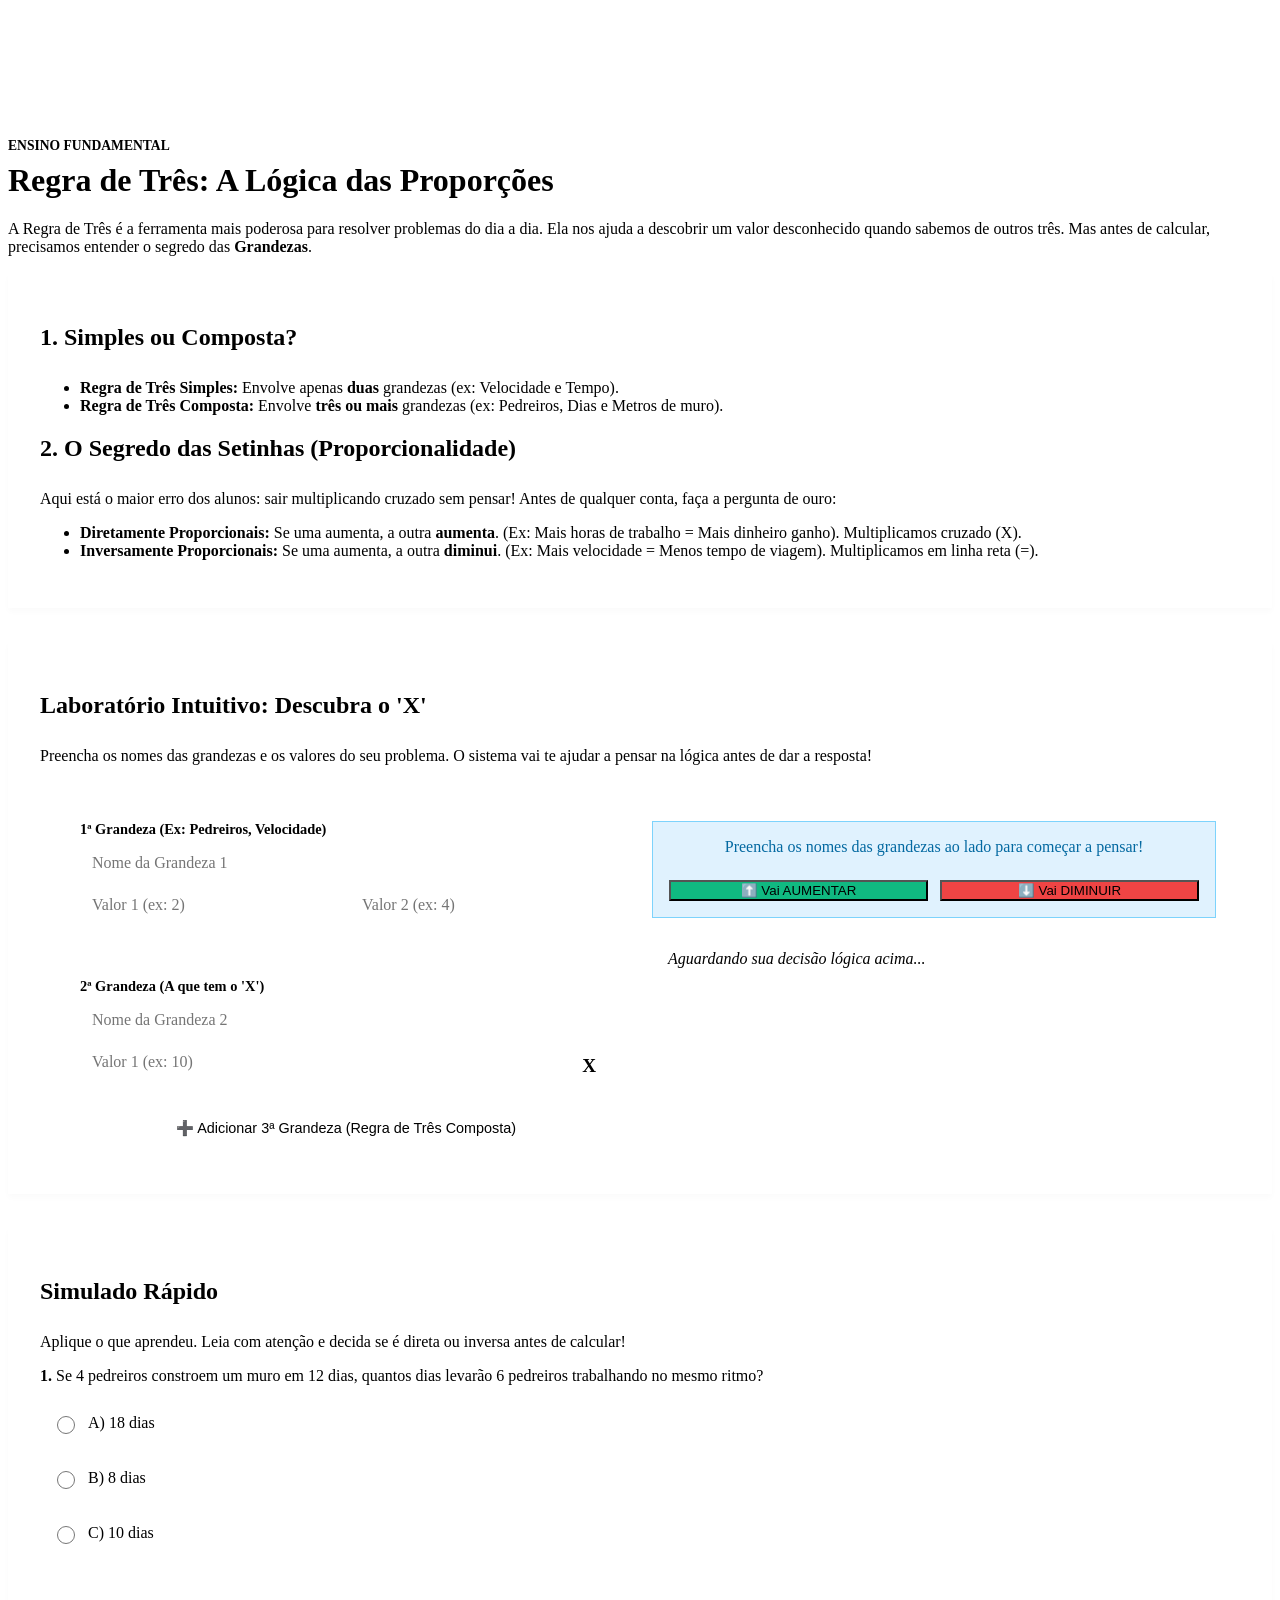
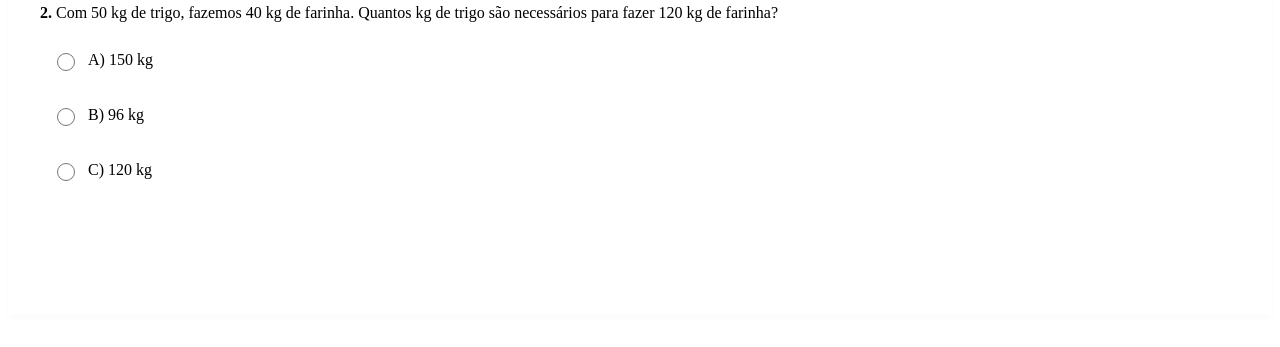
==== aulas/matematica/regra-de-tres/index.html @ 2fa043aa "Adicionando mais módulos de matemática" ====
<!DOCTYPE html>
<html lang="pt-BR">
<head>
  <meta charset="UTF-8">
  <meta name="viewport" content="width=device-width, initial-scale=1.0">
  <link rel="icon" href="../../../src/img/favicon.svg" type="image/svg+xml">
  <link rel="stylesheet" href="../../../src/css/aula.css">
  <title>Apostila Interativa: Regra de Três | Prof. Rafael Guimarães</title>
  <style>

    /* --- INÍCIO: NOVOS ESTILOS QUADRO DE GIZ --- */
    .quadro-giz {
      background: #1e3f20; /* Verde escuro escolar */
      border: 8px solid #8b5a2b; /* Borda de madeira */
      border-radius: 4px;
      padding: 24px;
      color: #e5e7eb; /* Cor do giz branco */
      font-family: 'Comic Sans MS', 'Chalkboard SE', cursive, sans-serif;
      box-shadow: inset 0 0 12px rgba(0,0,0,0.6), 4px 4px 8px rgba(0,0,0,0.2);
      min-height: 180px;
    }
    
    /* Cores do giz no quadro */
    .quadro-giz table th { color: #facc15 !important; border-bottom: 2px dashed #e5e7eb; } 
    .quadro-giz .giz-vermelho { color: #f87171; }
    .quadro-giz .giz-verde { color: #4ade80; }
    .quadro-giz .giz-amarelo { color: #facc15; }

    /* Animação simulando a escrita */
    .escrevendo {
      opacity: 0;
      animation: aparecer 0.2s forwards;
    }
    @keyframes aparecer { to { opacity: 1; } }
    
    .delay-1 { animation-delay: 0.5s; }
    .delay-2 { animation-delay: 1.5s; }
    .delay-3 { animation-delay: 2.5s; }
    .delay-4 { animation-delay: 3.5s; }
    /* --- FIM: NOVOS ESTILOS QUADRO DE GIZ --- */



    /* Reaproveitando suas variáveis e estilos base */
    .input-number-custom, .input-text-custom {
      background: var(--surface-2); border: 1px solid var(--line); color: var(--ink);
      font-family: var(--font-mono); font-size: 1rem; padding: 8px 12px;
      border-radius: var(--radius-sm); width: 100%; box-sizing: border-box; margin-bottom: 8px;
    }
    .input-number-custom:focus, .input-text-custom:focus { outline: 2px solid var(--brand); border-color: transparent; }
    
    .apostila-section { background: var(--surface-1); padding: 32px; border-radius: var(--radius-md); border: 1px solid var(--line); margin-bottom: 32px; box-shadow: 0 4px 6px rgba(0,0,0,0.02); }
    .apostila-section h2 { color: var(--brand-strong); border-bottom: 2px solid var(--surface-2); padding-bottom: 8px; }
    .apostila-section h3 { color: var(--ink-dark); margin-top: 24px; }
    
    .math-block { background: var(--surface-2); padding: 16px; border-radius: var(--radius-sm); text-align: center; font-family: var(--font-mono); font-size: 1.2rem; margin: 16px 0; border-left: 4px solid var(--brand); color: var(--ink-dark); }
    
    .dashboard { display: grid; grid-template-columns: 1fr 1fr; gap: 24px; background: var(--surface-2); padding: 24px; border-radius: var(--radius-md); }
    @media(max-width: 768px) { .dashboard { grid-template-columns: 1fr; } }
    
    .control-group { background: var(--surface-1); padding: 16px; border-radius: var(--radius-sm); border: 1px solid var(--line); }
    .control-group label { font-weight: bold; color: var(--ink-dark); font-size: 0.9rem; display: block; margin-bottom: 8px; }
    
    .btn-simulado { background: var(--brand); color: white; border: none; padding: 12px 24px; border-radius: var(--radius-sm); font-size: 1rem; cursor: pointer; font-weight: bold; transition: background 0.2s; }
    .btn-simulado:hover { background: var(--brand-strong); }
    
    .btn-action { width: 100%; margin-top: 8px; display: flex; align-items: center; justify-content: center; gap: 8px; }
    .btn-increase { background: #10b981; } .btn-increase:hover { background: #059669; }
    .btn-decrease { background: #ef4444; } .btn-decrease:hover { background: #dc2626; }

    .logic-box { background: #e0f2fe; border: 1px solid #7dd3fc; padding: 16px; border-radius: var(--radius-sm); margin-top: 16px; text-align: center; }
    .logic-box p { margin: 0 0 12px 0; color: #0369a1; font-weight: 500; }

    /* Quiz */
    .question { margin-bottom: 24px; padding-bottom: 24px; border-bottom: 1px solid var(--line); }
    .options { display: flex; flex-direction: column; gap: 10px; margin-top: 12px; }
    .option-label { display: flex; align-items: center; gap: 10px; padding: 12px; background: var(--surface-2); border: 1px solid var(--line); border-radius: var(--radius-sm); cursor: pointer; transition: 0.2s; }
    .option-label:hover { background: #e2e8f0; }
    .option-label input { width: 18px; height: 18px; cursor: pointer; }
    .feedback { margin-top: 12px; padding: 12px; border-radius: var(--radius-sm); display: none; font-weight: 500; }
    .feedback.correct { display: block; background: #d1fae5; color: #065f46; border: 1px solid #10b981; }
    .feedback.incorrect { display: block; background: #fee2e2; color: #991b1b; border: 1px solid #ef4444; }
  </style>
</head>
<body>

  <site-header></site-header>

  <main class="section" style="padding-top: 110px;">
    <div class="container">
      <br>
      <span class="eyebrow" style="color: var(--brand); font-weight: bold; text-transform: uppercase; font-size: 0.85rem;">Ensino Fundamental</span>

      <h1 class="section-title" style="color: var(--ink-dark); margin-top: 8px;">Regra de Três: A Lógica das Proporções</h1>
      <p>A Regra de Três é a ferramenta mais poderosa para resolver problemas do dia a dia. Ela nos ajuda a descobrir um valor desconhecido quando sabemos de outros três. Mas antes de calcular, precisamos entender o segredo das <strong>Grandezas</strong>.</p>

      <section class="apostila-section">
        <h2>1. Simples ou Composta?</h2>
        <ul>
          <li><strong>Regra de Três Simples:</strong> Envolve apenas <strong>duas</strong> grandezas (ex: Velocidade e Tempo).</li>
          <li><strong>Regra de Três Composta:</strong> Envolve <strong>três ou mais</strong> grandezas (ex: Pedreiros, Dias e Metros de muro).</li>
        </ul>
        
        <h2>2. O Segredo das Setinhas (Proporcionalidade)</h2>
        <p>Aqui está o maior erro dos alunos: sair multiplicando cruzado sem pensar! Antes de qualquer conta, faça a pergunta de ouro:</p>
        <ul>
          <li><strong>Diretamente Proporcionais:</strong> Se uma aumenta, a outra <strong>aumenta</strong>. (Ex: Mais horas de trabalho = Mais dinheiro ganho). Multiplicamos cruzado (X).</li>
          <li><strong>Inversamente Proporcionais:</strong> Se uma aumenta, a outra <strong>diminui</strong>. (Ex: Mais velocidade = Menos tempo de viagem). Multiplicamos em linha reta (=).</li>
        </ul>
      </section>

      <!-- LABORATÓRIO INTERATIVO -->
      <section class="apostila-section">
        <h2>Laboratório Intuitivo: Descubra o 'X'</h2>
        <p>Preencha os nomes das grandezas e os valores do seu problema. O sistema vai te ajudar a pensar na lógica antes de dar a resposta!</p>

        <div class="dashboard">
          <!-- Coluna 1: Entradas -->
          <div>
            <div class="control-group">
              <label>1ª Grandeza (Ex: Pedreiros, Velocidade)</label>
              <input type="text" id="nomeG1" class="input-text-custom" placeholder="Nome da Grandeza 1" oninput="atualizarPergunta()">
              <div style="display: flex; gap: 8px;">
                <input type="number" id="valA1" class="input-number-custom" placeholder="Valor 1 (ex: 2)">
                <input type="number" id="valA2" class="input-number-custom" placeholder="Valor 2 (ex: 4)">
              </div>
            </div>

            <div class="control-group" style="margin-top: 16px;">
              <label>2ª Grandeza (A que tem o 'X')</label>
              <input type="text" id="nomeG2" class="input-text-custom" placeholder="Nome da Grandeza 2" oninput="atualizarPergunta()">
              <div style="display: flex; gap: 8px; align-items: center;">
                <input type="number" id="valB1" class="input-number-custom" placeholder="Valor 1 (ex: 10)">
                <span style="font-weight: bold; color: var(--ink-dark); font-size: 1.2rem; padding: 0 16px;">X</span>
              </div>
            </div>

            <!-- INÍCIO: BOTÃO PARA ADICIONAR GRANDEZA EXTRA -->
            <div style="margin-top: 16px; text-align: center;">
              <button type="button" id="btnToggleComposta" class="btn" style="background: var(--surface-2); color: var(--ink-dark); border: 1px dashed var(--line); width: 100%; font-size: 0.9rem;" onclick="toggleComposta()">
                ➕ Adicionar 3ª Grandeza (Regra de Três Composta)
              </button>
            </div>
            
            <!-- INÍCIO: BLOCO DA 3ª GRANDEZA (Oculto por padrão) -->
            <div id="blocoG3" class="control-group" style="margin-top: 16px; display: none;">
              <label>3ª Grandeza</label>
              <input type="text" id="nomeG3" class="input-text-custom" placeholder="Nome da Grandeza 3" oninput="atualizarPergunta()">
              <div style="display: flex; gap: 8px;">
                <input type="number" id="valC1" class="input-number-custom" placeholder="Valor 1 (ex: 8)">
                <input type="number" id="valC2" class="input-number-custom" placeholder="Valor 2 (ex: 12)">
              </div>
              <div style="margin-top: 8px;">
                <label style="font-size: 0.8rem; color: var(--ink-light);">Relação desta grandeza com o 'X':</label>
                <select id="relacaoG3" class="input-text-custom" style="padding: 4px; font-size: 0.9rem;">
                  <option value="direta">⬆️ ⬆️ Diretamente Proporcional</option>
                  <option value="inversa">⬆️ ⬇️ Inversamente Proporcional</option>
                </select>
              </div>
            </div>
            <!-- FIM: BLOCO DA 3ª GRANDEZA -->

          </div>
          
          <!-- Coluna 2: Lógica e Resultado -->
          <div style="display: flex; flex-direction: column; justify-content: flex-start;">
            <div class="logic-box">
              <p id="txtPergunta">Preencha os nomes das grandezas ao lado para começar a pensar!</p>
              <div style="display: flex; gap: 12px; margin-top: 16px;" id="boxBotoes" style="display: none;">
                <button class="btn btn-action btn-increase" onclick="calcular('direta')">⬆️ Vai AUMENTAR</button>
                <button class="btn btn-action btn-decrease" onclick="calcular('inversa')">⬇️ Vai DIMINUIR</button>
              </div>
            </div>

            <div class="math-block" id="formulaVis" style="font-size: 1rem; text-align: left; min-height: 120px;">
              <em>Aguardando sua decisão lógica acima...</em>
            </div>
          </div>
        </div>
      </section>

      <!-- QUIZ BÁSICO -->
      <section class="apostila-section">
        <h2>Simulado Rápido</h2>
        <p>Aplique o que aprendeu. Leia com atenção e decida se é direta ou inversa antes de calcular!</p>

        <div id="quiz-container">
          <div class="question" data-answer="B">
            <p><strong>1.</strong> Se 4 pedreiros constroem um muro em 12 dias, quantos dias levarão 6 pedreiros trabalhando no mesmo ritmo?</p>
            <div class="options">
              <label class="option-label"><input type="radio" name="q1" value="A"> A) 18 dias</label>
              <label class="option-label"><input type="radio" name="q1" value="B"> B) 8 dias</label>
              <label class="option-label"><input type="radio" name="q1" value="C"> C) 10 dias</label>
            </div>
            <div class="feedback"><strong>Inversamente Proporcional!</strong> Mais pedreiros = Menos dias. Multiplica reto: 4 * 12 = 6 * X ➔ 48 = 6X ➔ X = 8 dias.</div>
          </div>

          <div class="question" data-answer="A">
            <p><strong>2.</strong> Com 50 kg de trigo, fazemos 40 kg de farinha. Quantos kg de trigo são necessários para fazer 120 kg de farinha?</p>
            <div class="options">
              <label class="option-label"><input type="radio" name="q2" value="A"> A) 150 kg</label>
              <label class="option-label"><input type="radio" name="q2" value="B"> B) 96 kg</label>
              <label class="option-label"><input type="radio" name="q2" value="C"> C) 120 kg</label>
            </div>
            <div class="feedback"><strong>Diretamente Proporcional!</strong> Mais farinha = Mais trigo necessário. Multiplica cruzado: 50 * 120 = 40 * X ➔ 6000 = 40X ➔ X = 150 kg.</div>
          </div>
        </div>
        
        <button class="btn-simulado" onclick="corrigirQuiz()">Corrigir Simulado</button>
      </section>
    </div>
  </main>

  <site-footer></site-footer>
  
  <script src="/src/js/components.js"></script>
  <script src="../../../src/js/aula-base.js"></script>

  <script>
    // --- LABORATÓRIO INTUITIVO ---
    const nomeG1 = document.getElementById('nomeG1');
    const nomeG2 = document.getElementById('nomeG2');
    const nomeG3 = document.getElementById('nomeG3');
    const valC1 = document.getElementById('valC1');
    const valC2 = document.getElementById('valC2');
    const relacaoG3 = document.getElementById('relacaoG3');
    const txtPergunta = document.getElementById('txtPergunta');
    const formulaVis = document.getElementById('formulaVis');
    const valA1 = document.getElementById('valA1');
    const valA2 = document.getElementById('valA2');
    const valB1 = document.getElementById('valB1');

    function atualizarPergunta() {
      let g1 = nomeG1.value.trim() || "[Grandeza 1]";
      let g2 = nomeG2.value.trim() || "[Grandeza 2]";
      
      if(g1 !== "[Grandeza 1]" || g2 !== "[Grandeza 2]") {
        txtPergunta.innerHTML = `Pense bem: Se você AUMENTAR a quantidade de <strong>${g1}</strong>, o que acontecerá com <strong>${g2}</strong>?`;
      } else {
        txtPergunta.innerHTML = `Preencha os nomes das grandezas ao lado para começar a pensar!`;
      }
      
      // Reseta o quadro de cálculo ao alterar as grandezas
      formulaVis.innerHTML = `<em>Aguardando sua decisão lógica acima...</em>`;
    }

    // function calcular(tipo) {
    //   let a1 = parseFloat(valA1.value);
    //   let a2 = parseFloat(valA2.value);
    //   let b1 = parseFloat(valB1.value);
    //   let g1 = nomeG1.value.trim() || "G1";
    //   let g2 = nomeG2.value.trim() || "G2";

    //   if (isNaN(a1) || isNaN(a2) || isNaN(b1)) {
    //     formulaVis.innerHTML = `<span style='color: #ef4444;'>Por favor, preencha todos os 3 valores numéricos para calcular o X.</span>`;
    //     return;
    //   }

    //   if (tipo === 'direta') {
    //     let resultado = (a2 * b1) / a1;
    //     formulaVis.innerHTML = `
    //       <strong>✔ DIRETAMENTE PROPORCIONAIS</strong><br>
    //       <small>(Setas na mesma direção ⬆️ ⬆️). Multiplicamos em CRUZ (X):</small><br><br>
    //       ${a1} ${g1} — ${b1} ${g2}<br>
    //       ${a2} ${g1} — <strong>X</strong><br><br>
    //       ${a1} · X = ${a2} · ${b1}<br>
    //       X = ${a2 * b1} / ${a1}<br>
    //       <strong style="color: var(--brand-strong); font-size:1.4rem;">X = ${resultado.toFixed(2).replace('.00', '')}</strong>
    //     `;
    //   } else {
    //     let resultado = (a1 * b1) / a2;
    //     formulaVis.innerHTML = `
    //       <strong>✔ INVERSAMENTE PROPORCIONAIS</strong><br>
    //       <small>(Setas invertidas ⬆️ ⬇️). Multiplicamos RETO (=):</small><br><br>
    //       ${a1} ${g1} — ${b1} ${g2}<br>
    //       ${a2} ${g1} — <strong>X</strong><br><br>
    //       ${a2} · X = ${a1} · ${b1}<br>
    //       X = ${a1 * b1} / ${a2}<br>
    //       <strong style="color: #ef4444; font-size:1.4rem;">X = ${resultado.toFixed(2).replace('.00', '')}</strong>
    //     `;
    //   }
    // }

    // function calcular(tipo) {
    //   let a1 = parseFloat(valA1.value);
    //   let a2 = parseFloat(valA2.value);
    //   let b1 = parseFloat(valB1.value);
    //   let g1 = nomeG1.value.trim() || "G1";
    //   let g2 = nomeG2.value.trim() || "G2";

    //   if (isNaN(a1) || isNaN(a2) || isNaN(b1)) {
    //     formulaVis.innerHTML = `<span style='color: #ef4444;'>Por favor, preencha todos os 3 valores numéricos para calcular o X.</span>`;
    //     return;
    //   }

    //   if (tipo === 'direta') {
    //     let resultado = (a2 * b1) / a1;
    //     formulaVis.innerHTML = `
    //       <strong>✔ DIRETAMENTE PROPORCIONAIS</strong><br>
    //       <small>(Setas na mesma direção ⬆️ ⬆️). Multiplicamos em CRUZ (X):</small><br><br>
          
    //       <table style="width: 100%; text-align: center; margin-bottom: 16px; border-collapse: collapse;">
    //         <tr style="border-bottom: 1px solid var(--line);">
    //           <th style="padding: 8px 0; color: var(--brand);">${g1}</th>
    //           <th style="padding: 8px 0; color: var(--brand);">${g2}</th>
    //         </tr>
    //         <tr>
    //           <td style="padding: 4px 0;">${a1}</td>
    //           <td style="padding: 4px 0;">${b1}</td>
    //         </tr>
    //         <tr>
    //           <td style="padding: 4px 0;">${a2}</td>
    //           <td style="padding: 4px 0;"><strong>X</strong></td>
    //         </tr>
    //       </table>

    //       ${a1} · X = ${a2} · ${b1}<br>
    //       X = ${a2 * b1} / ${a1}<br>
    //       <strong style="color: var(--brand-strong); font-size:1.4rem;">X = ${resultado.toFixed(2).replace('.00', '')}</strong>
    //     `;
    //   } else {
    //     let resultado = (a1 * b1) / a2;
    //     formulaVis.innerHTML = `
    //       <strong>✔ INVERSAMENTE PROPORCIONAIS</strong><br>
    //       <small>(Setas invertidas ⬆️ ⬇️). Multiplicamos RETO (=):</small><br><br>
          
    //       <table style="width: 100%; text-align: center; margin-bottom: 16px; border-collapse: collapse;">
    //         <tr style="border-bottom: 1px solid var(--line);">
    //           <th style="padding: 8px 0; color: #ef4444;">${g1}</th>
    //           <th style="padding: 8px 0; color: #ef4444;">${g2}</th>
    //         </tr>
    //         <tr>
    //           <td style="padding: 4px 0;">${a1}</td>
    //           <td style="padding: 4px 0;">${b1}</td>
    //         </tr>
    //         <tr>
    //           <td style="padding: 4px 0;">${a2}</td>
    //           <td style="padding: 4px 0;"><strong>X</strong></td>
    //         </tr>
    //       </table>

    //       ${a2} · X = ${a1} · ${b1}<br>
    //       X = ${a1 * b1} / ${a2}<br>
    //       <strong style="color: #ef4444; font-size:1.4rem;">X = ${resultado.toFixed(2).replace('.00', '')}</strong>
    //     `;
    //   }
    // }
    function calcular(tipo) {
      // Coleta G1
      let a1 = parseFloat(valA1.value);
      let a2 = parseFloat(valA2.value);
      let g1 = nomeG1.value.trim() || "G1";
      
      // Coleta G2 (A do X)
      let b1 = parseFloat(valB1.value);
      let g2 = nomeG2.value.trim() || "G2";

      // Coleta G3
      let c1 = parseFloat(valC1.value);
      let c2 = parseFloat(valC2.value);
      let g3 = nomeG3.value.trim() || "";
      let relG3 = relacaoG3.value;

      if (isNaN(a1) || isNaN(a2) || isNaN(b1)) {
        formulaVis.innerHTML = `<span style='color: #ef4444;'>Preencha pelo menos a 1ª e 2ª grandeza completas.</span>`;
        return;
      }

      // Verifica se é Simples ou Composta
      let isComposta = !isNaN(c1) && !isNaN(c2) && g3 !== "";

      // Inversão prévia dos valores se a relação for INVERSA
      // Se G1 for inversa em relação ao X
      let f_a1 = (tipo === 'inversa') ? a2 : a1;
      let f_a2 = (tipo === 'inversa') ? a1 : a2;
      let setaG1 = (tipo === 'inversa') ? "⬇️" : "⬆️";

      // Se G3 existir e for inversa em relação ao X
      let f_c1 = c1;
      let f_c2 = c2;
      let setaG3 = "⬆️";
      if (isComposta) {
        if (relG3 === 'inversa') {
          f_c1 = c2;
          f_c2 = c1;
          setaG3 = "⬇️";
        }
      }

      // --- FUNÇÃO PARA MOSTRAR/OCULTAR REGRA DE TRÊS COMPOSTA ---
    function toggleComposta() {
      const bloco = document.getElementById('blocoG3');
      const btn = document.getElementById('btnToggleComposta');
      
      // Se estiver oculto, mostra
      if (bloco.style.display === 'none') {
        bloco.style.display = 'block';
        btn.innerHTML = '➖ Remover 3ª Grandeza (Voltar para Simples)';
      } else {
        // Se estiver visível, oculta e limpa os dados
        bloco.style.display = 'none';
        btn.innerHTML = '➕ Adicionar 3ª Grandeza (Regra de Três Composta)';
        
        // Limpar os campos garante que o JavaScript calcule como Regra Simples novamente
        document.getElementById('nomeG3').value = '';
        document.getElementById('valC1').value = '';
        document.getElementById('valC2').value = '';
        
        // Reseta o quadro de avisos
        atualizarPergunta();
      }
    }

      // Cálculo Matemático
      let resultadoX;
      if (isComposta) {
        // Multiplica as frações das outras grandezas igualando à fração do X
        // b1 / X = (f_a1 / f_a2) * (f_c1 / f_c2)
        resultadoX = (b1 * f_a2 * f_c2) / (f_a1 * f_c1);
      } else {
        // Regra simples
        resultadoX = (b1 * f_a2) / f_a1;
      }

      // Construção do Visual no Quadro de Giz
      let htmlQuadro = `<div class="quadro-giz">`;

      // Linha 1: Tabela (Aparece imediatamente)
      htmlQuadro += `
        <div class="escrevendo delay-1">
          <table style="width: 100%; text-align: center; margin-bottom: 24px; border-collapse: collapse;">
            <tr>
              <th>${g1} <br><span style="font-size: 0.8rem">${setaG1}</span></th>
              ${isComposta ? `<th>${g3} <br><span style="font-size: 0.8rem">${setaG3}</span></th>` : ''}
              <th>${g2} (X) <br><span style="font-size: 0.8rem">⬆️</span></th>
            </tr>
            <tr style="font-size: 1.2rem;">
              <td style="padding-top: 12px;">${a1}</td>
              ${isComposta ? `<td style="padding-top: 12px;">${c1}</td>` : ''}
              <td style="padding-top: 12px;">${b1}</td>
            </tr>
            <tr style="font-size: 1.2rem;">
              <td>${a2}</td>
              ${isComposta ? `<td>${c2}</td>` : ''}
              <td class="giz-amarelo">X</td>
            </tr>
          </table>
        </div>
      `;

      // Linha 2: Montagem da Equação (Delay 2)
      htmlQuadro += `<div class="escrevendo delay-2" style="font-size: 1.2rem; margin-bottom: 12px;">`;
      if (isComposta) {
        htmlQuadro += `Equação: &nbsp; ${b1} / X = (${f_a1}/${f_a2}) · (${f_c1}/${f_c2})<br>`;
        htmlQuadro += `=> ${b1} / X = ${f_a1 * f_c1} / ${f_a2 * f_c2}`;
      } else {
        if(tipo === 'inversa') htmlQuadro += `<small class="giz-vermelho">*Invertemos a 1ª grandeza</small><br>`;
        htmlQuadro += `Equação: &nbsp; ${b1} / X = ${f_a1} / ${f_a2}`;
      }
      htmlQuadro += `</div>`;

      // Linha 3: Multiplicação Cruzada (Delay 3)
      htmlQuadro += `
        <div class="escrevendo delay-3" style="font-size: 1.2rem; margin-bottom: 12px;">
          ${isComposta ? (f_a1 * f_c1) : f_a1} · X = ${isComposta ? (f_a2 * f_c2) : f_a2} · ${b1} <br>
          X = ${isComposta ? (f_a2 * f_c2 * b1) : (f_a2 * b1)} / ${isComposta ? (f_a1 * f_c1) : f_a1}
        </div>
      `;

      // Linha 4: Resultado Final (Delay 4)
      htmlQuadro += `
        <div class="escrevendo delay-4" style="font-size: 1.6rem; font-weight: bold; text-align: center; margin-top: 16px;">
          <span class="giz-verde">X = ${resultadoX.toFixed(2).replace('.00', '')}</span>
        </div>
      `;

      htmlQuadro += `</div>`;

      // Limpa o fundo antigo do math-block e injeta o quadro
      formulaVis.style.background = 'transparent';
      formulaVis.style.border = 'none';
      formulaVis.style.padding = '0';
      formulaVis.innerHTML = htmlQuadro;
    }

    // --- CORREÇÃO DO QUIZ ---
    function corrigirQuiz() {
      const questions = document.querySelectorAll('.question');
      
      questions.forEach((q, index) => {
        const correta = q.getAttribute('data-answer');
        const selecionada = q.querySelector('input[type="radio"]:checked');
        const feedback = q.querySelector('.feedback');
        
        if (!selecionada) {
          alert(`Por favor, responda a questão ${index + 1}`);
          return;
        }

        if (selecionada.value === correta) {
          feedback.className = 'feedback correct';
          feedback.innerHTML = '<strong>Correto!</strong> ' + feedback.innerText.replace('Correto! ', '').replace('Incorreto. ', '');
        } else {
          feedback.className = 'feedback incorrect';
          feedback.innerHTML = '<strong>Incorreto.</strong> ' + feedback.innerText.replace('Correto! ', '').replace('Incorreto. ', '');
        }
      });
    }
  </script>
</body>
</html>
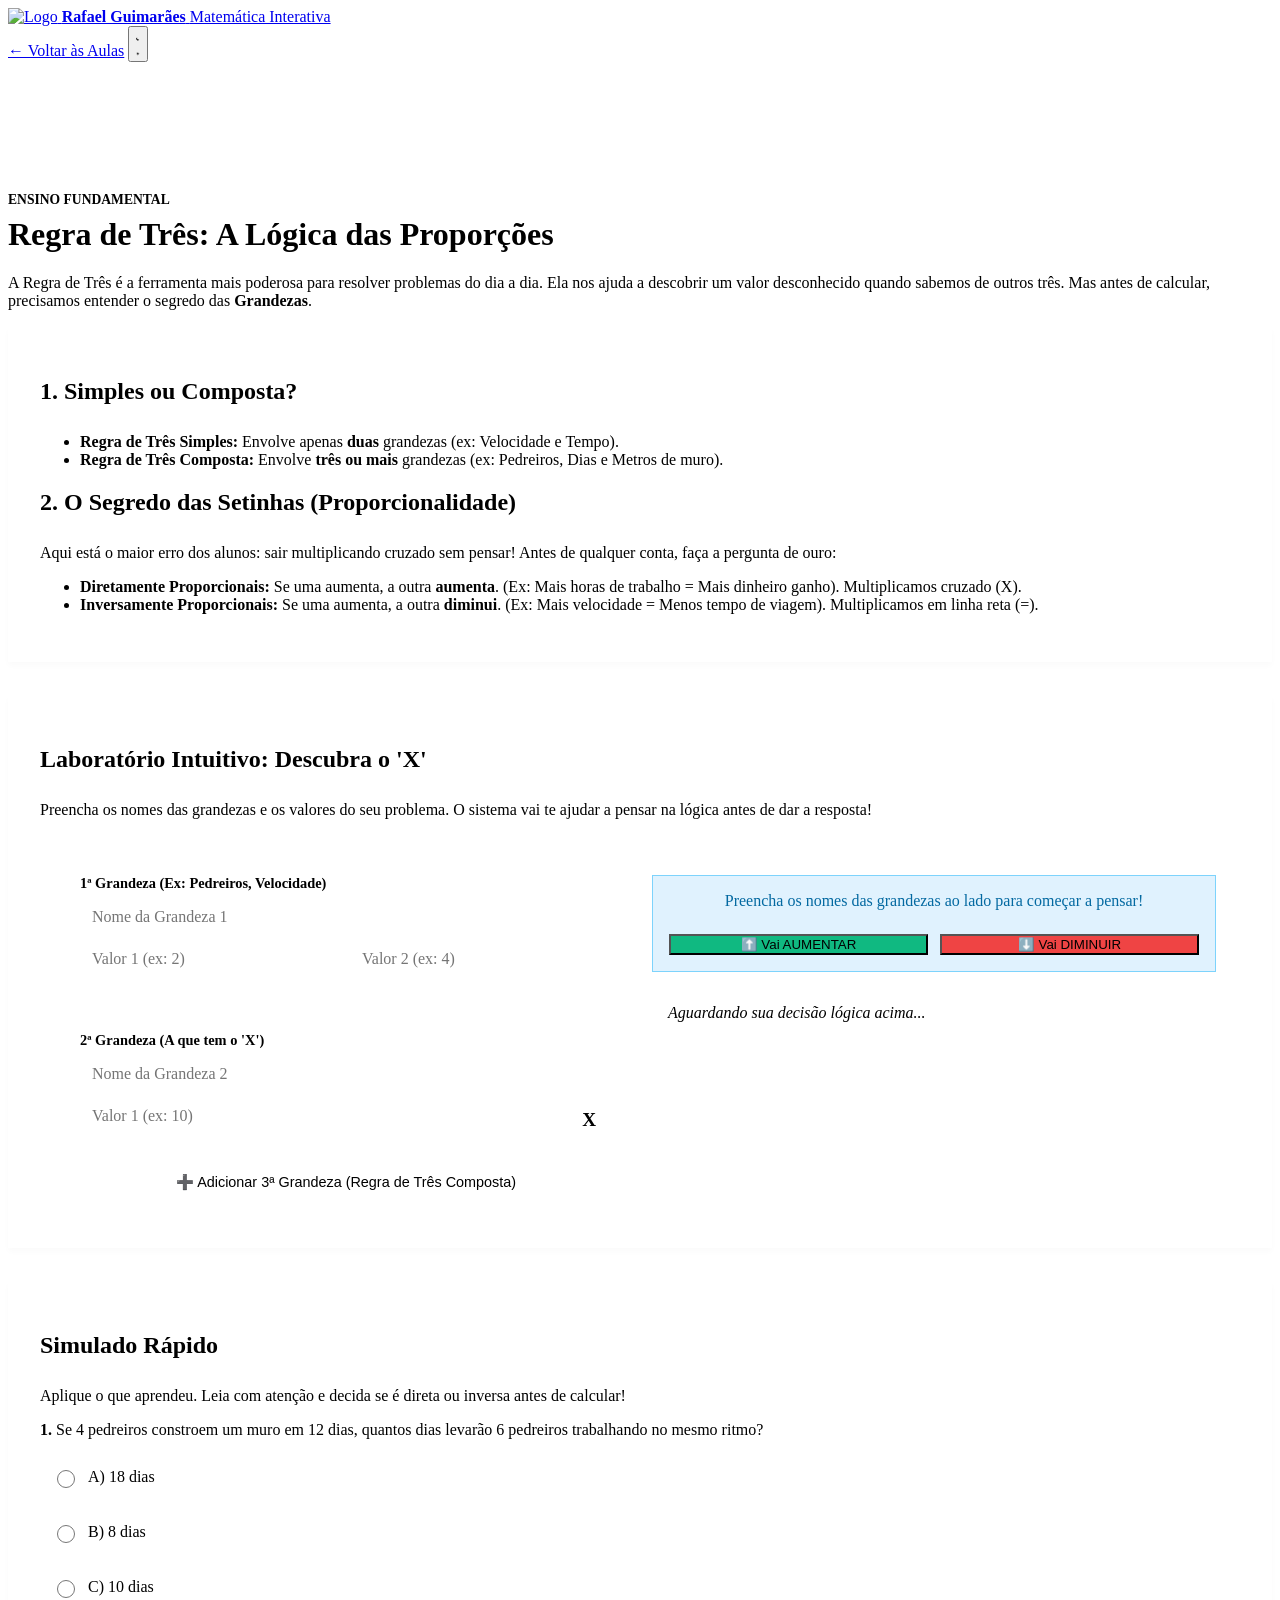
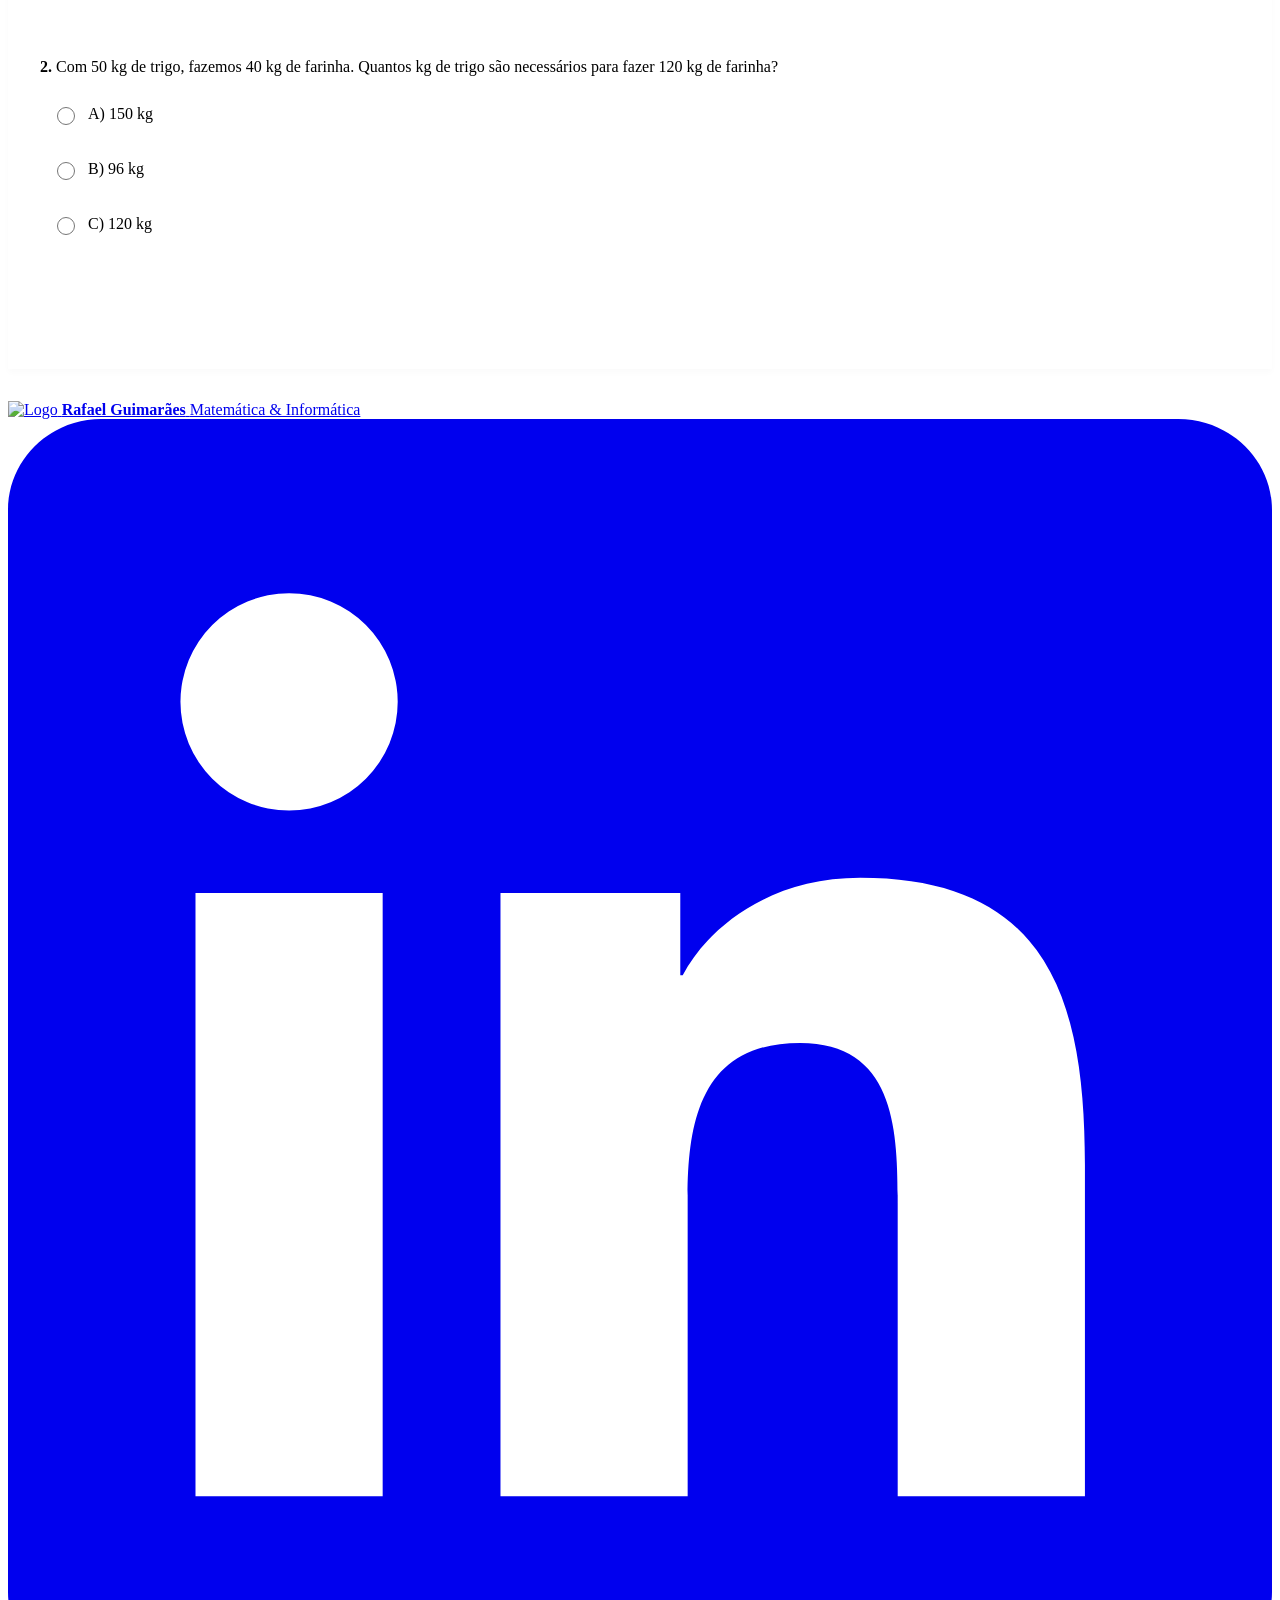
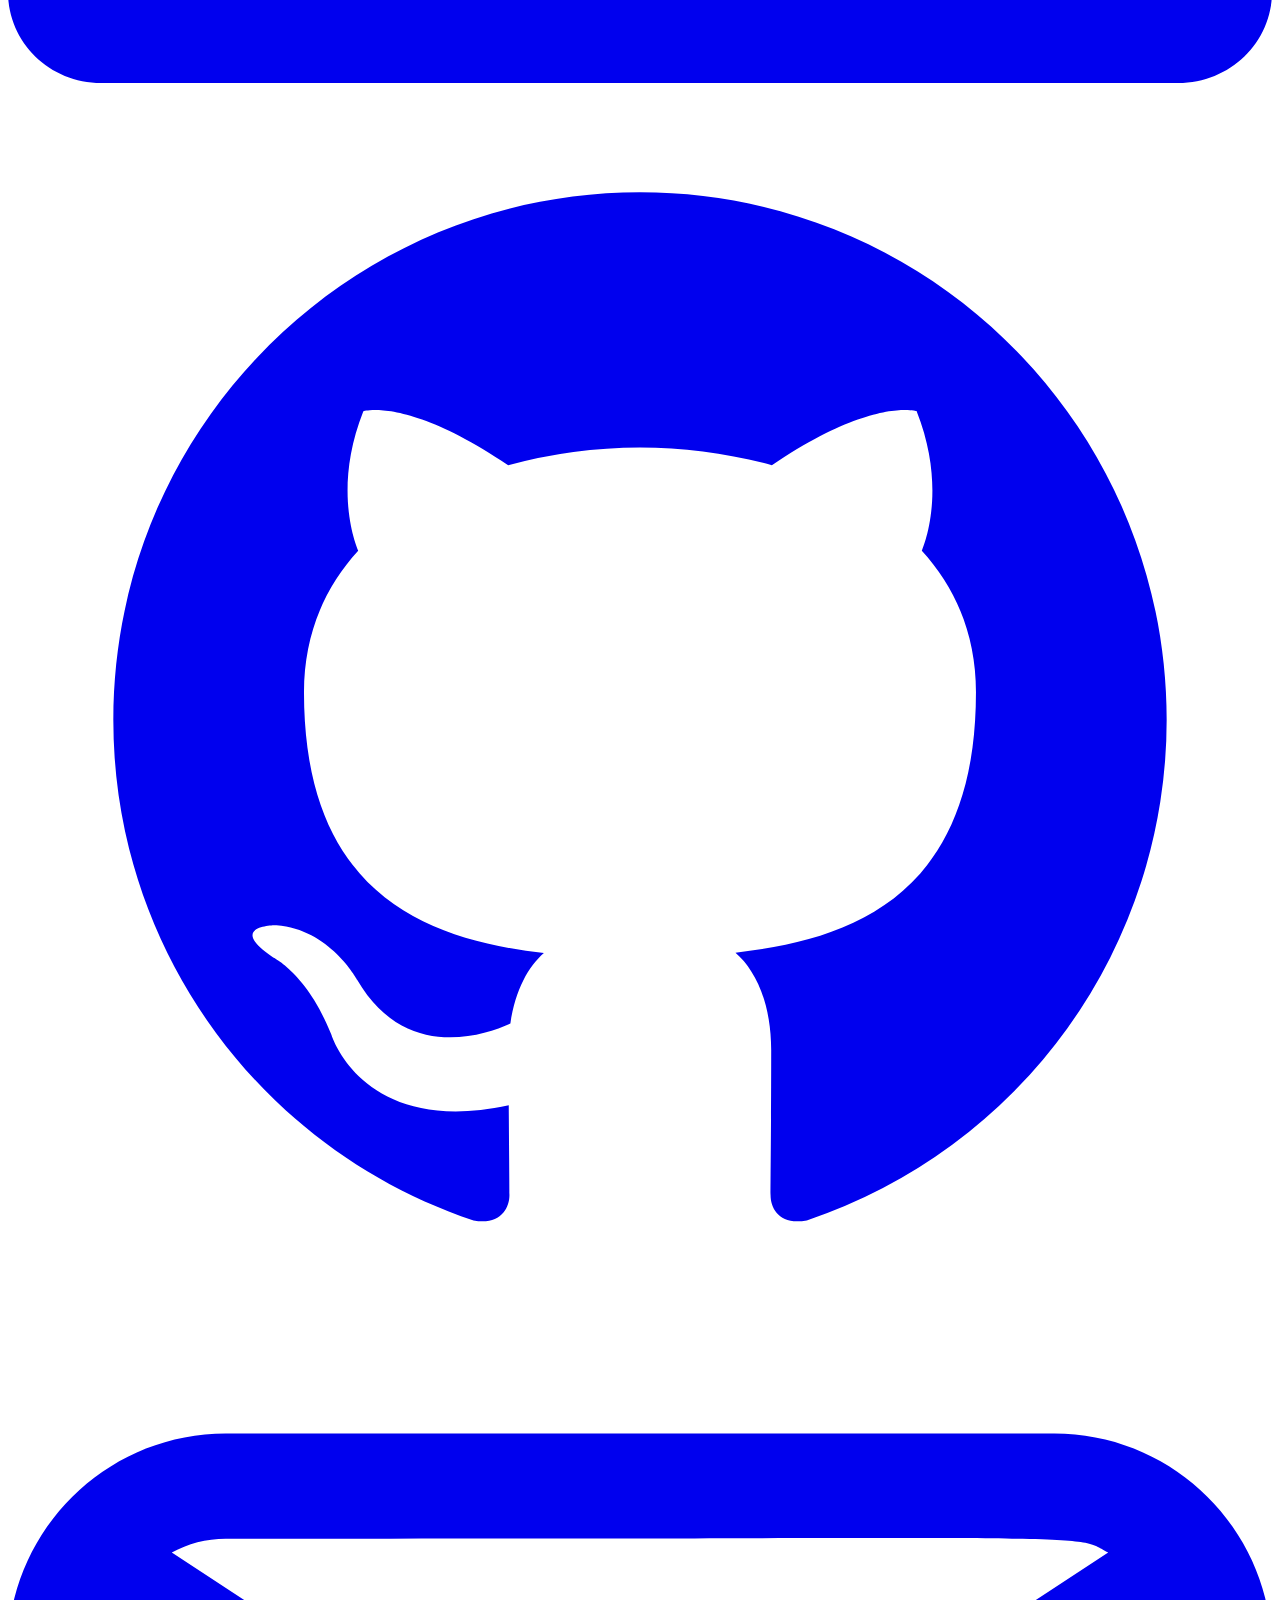
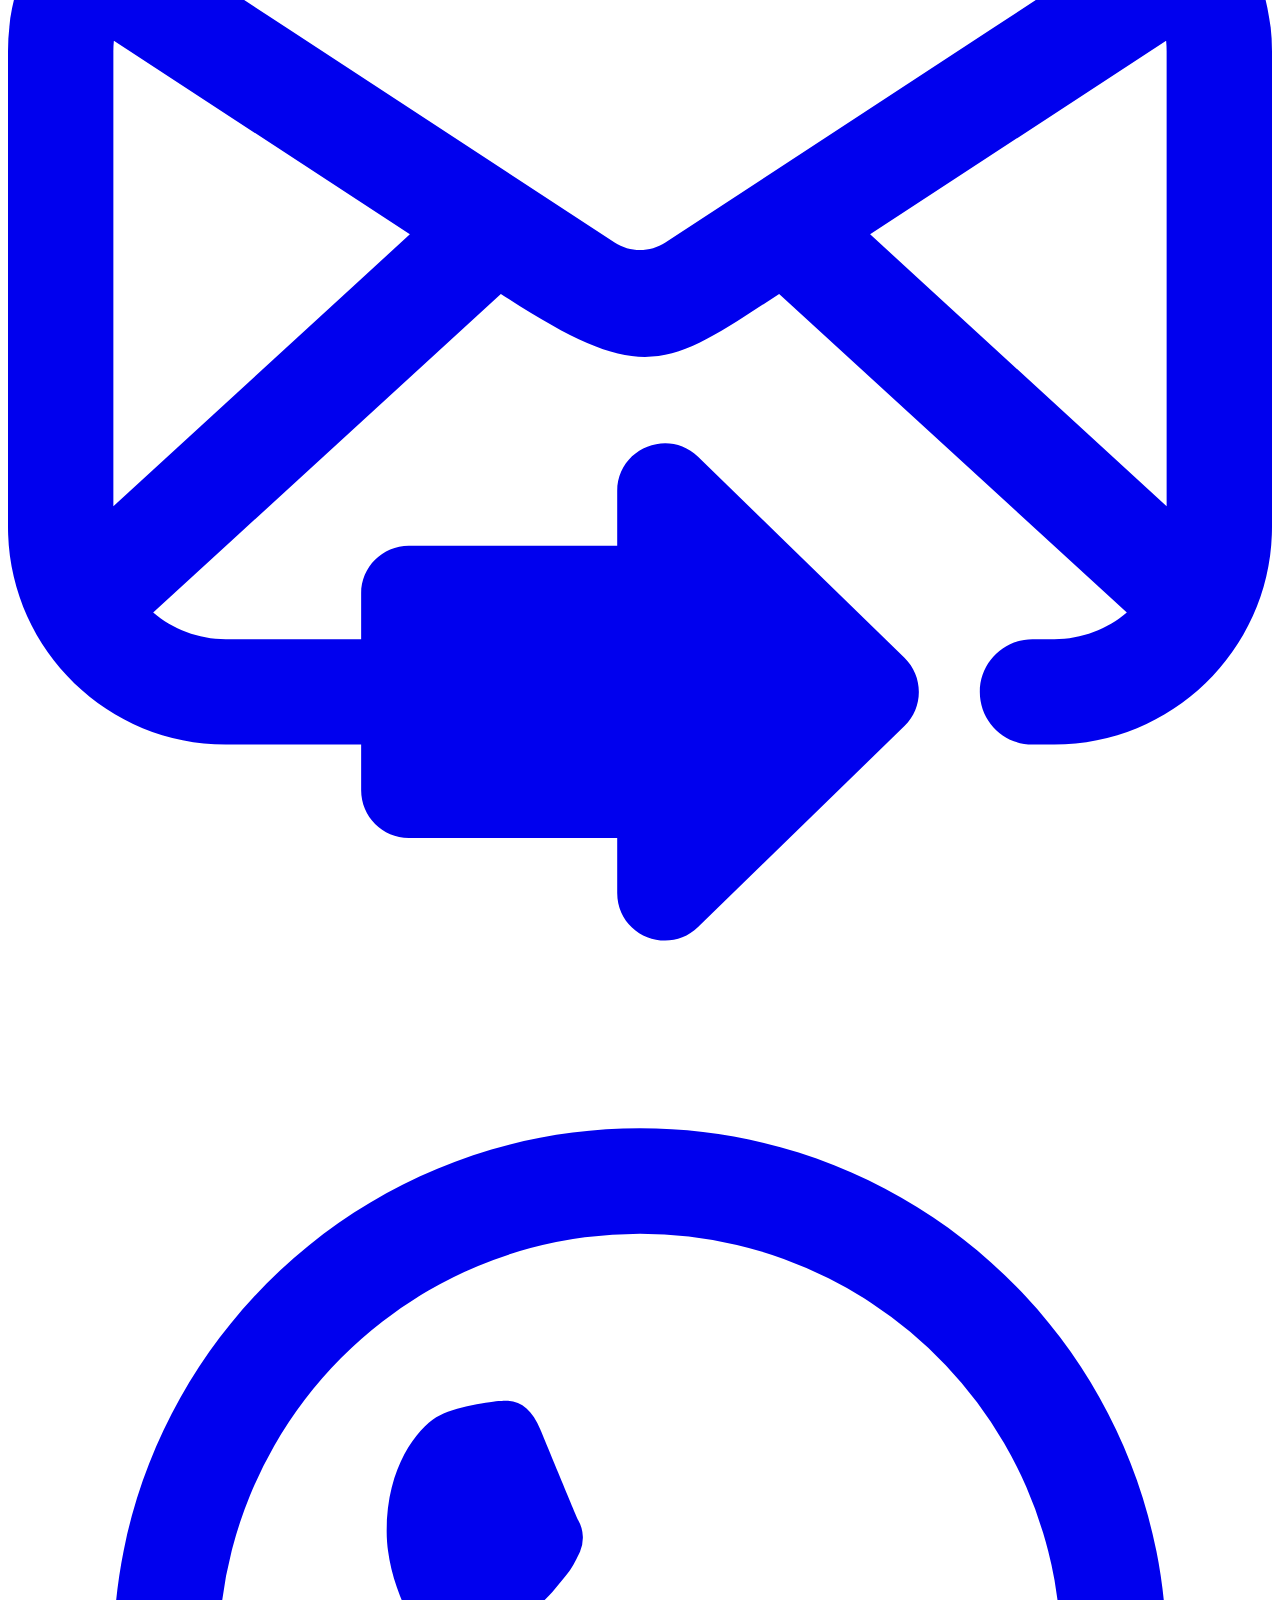
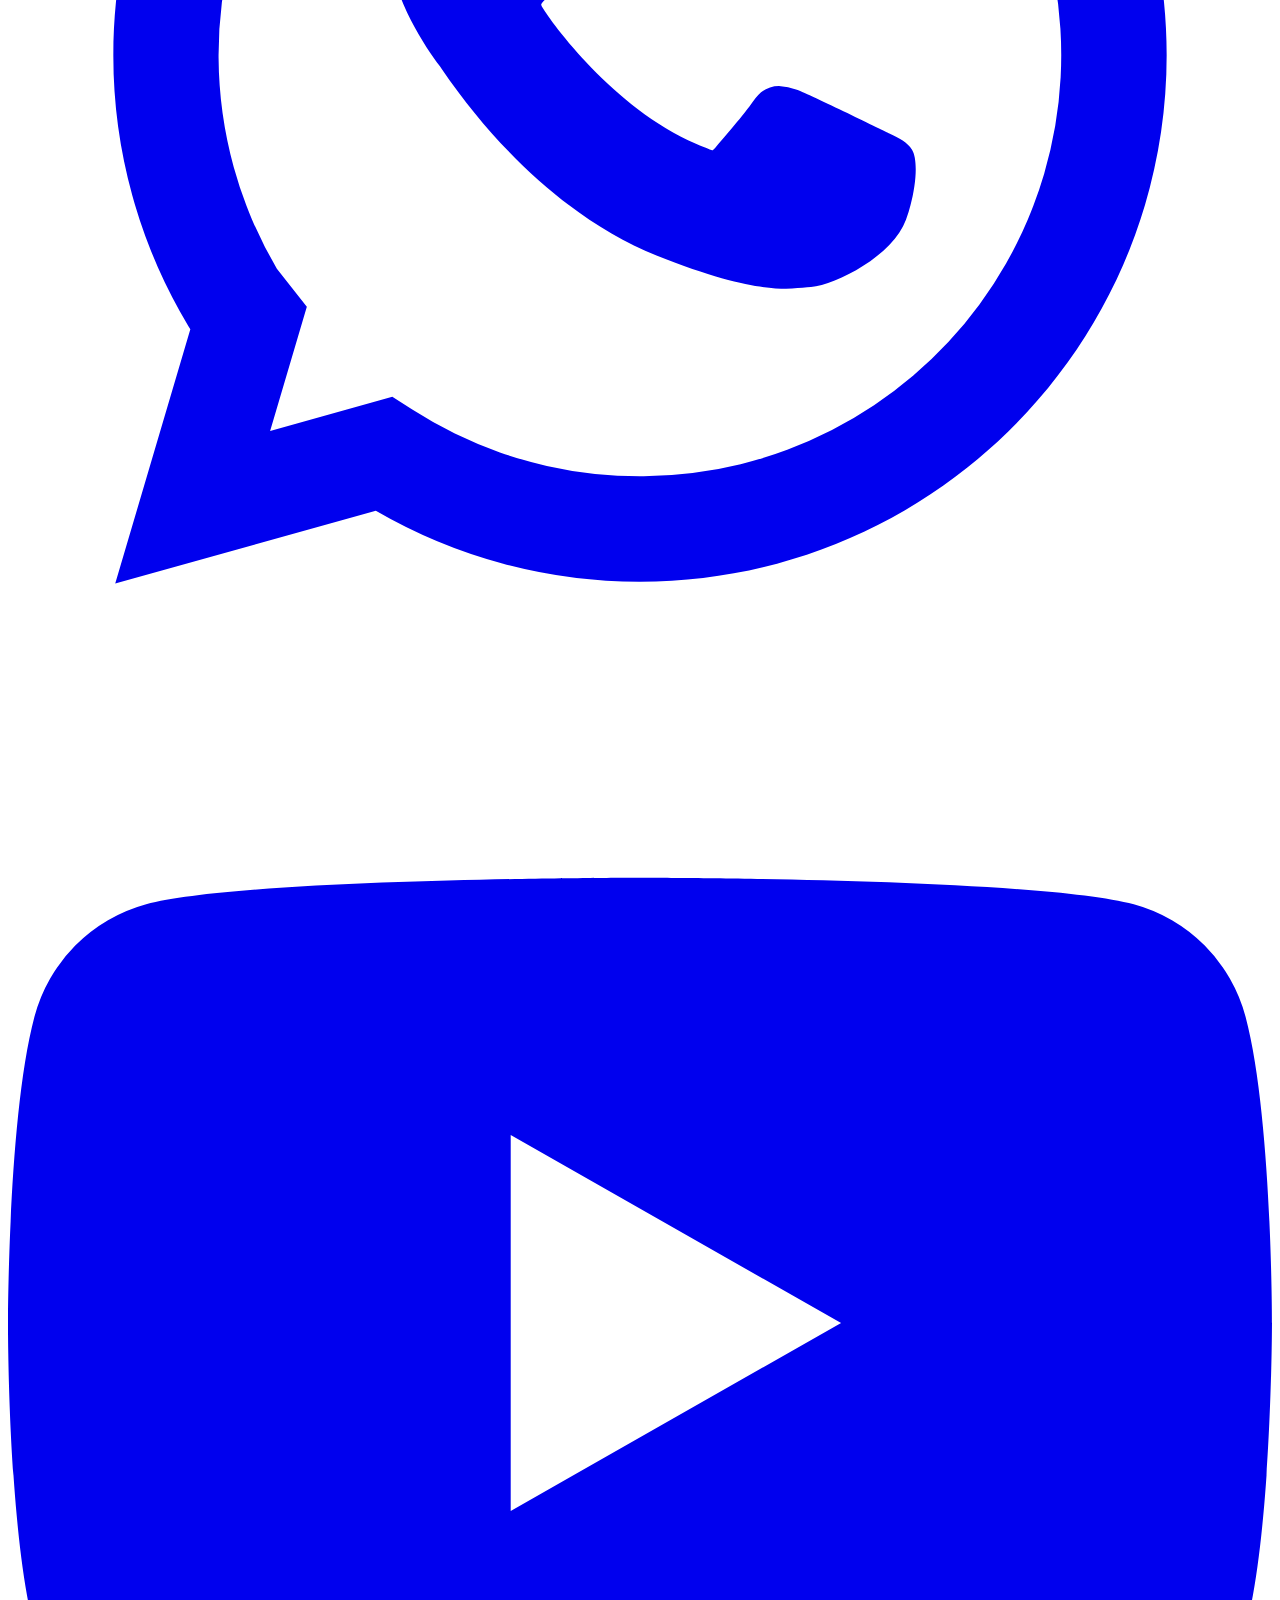
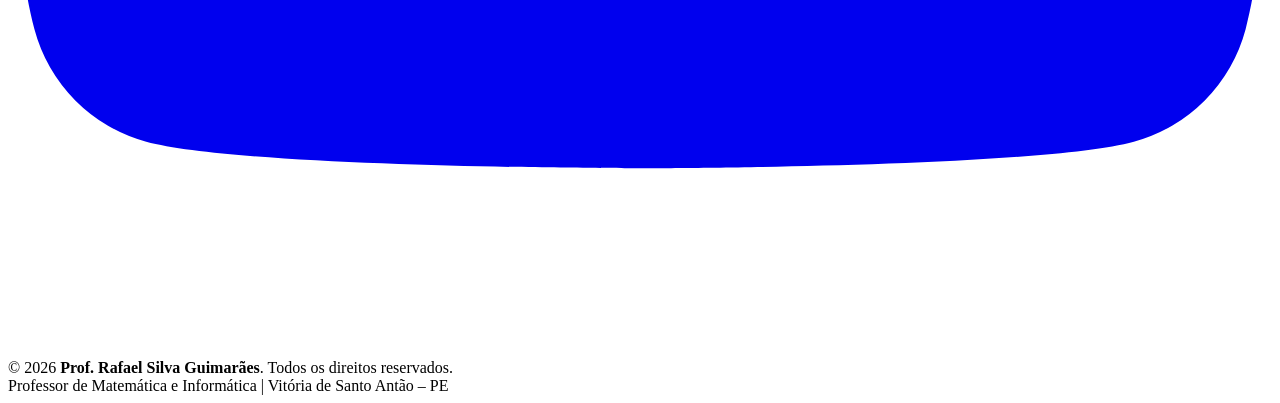
==== commit 63cca80c: "Adicionando o botao Toutube" ====
--- a/aulas/matematica/regra-de-tres/index.html
+++ b/aulas/matematica/regra-de-tres/index.html
@@ -56,7 +56,7 @@
     .math-block { background: var(--surface-2); padding: 16px; border-radius: var(--radius-sm); text-align: center; font-family: var(--font-mono); font-size: 1.2rem; margin: 16px 0; border-left: 4px solid var(--brand); color: var(--ink-dark); }
     
     .dashboard { display: grid; grid-template-columns: 1fr 1fr; gap: 24px; background: var(--surface-2); padding: 24px; border-radius: var(--radius-md); }
-    @media(max-width: 768px) { .dashboard { grid-template-columns: 1fr; } }
+    @media(max-width: 995px) { .dashboard { grid-template-columns: 1fr; } }
     
     .control-group { background: var(--surface-1); padding: 16px; border-radius: var(--radius-sm); border: 1px solid var(--line); }
     .control-group label { font-weight: bold; color: var(--ink-dark); font-size: 0.9rem; display: block; margin-bottom: 8px; }
